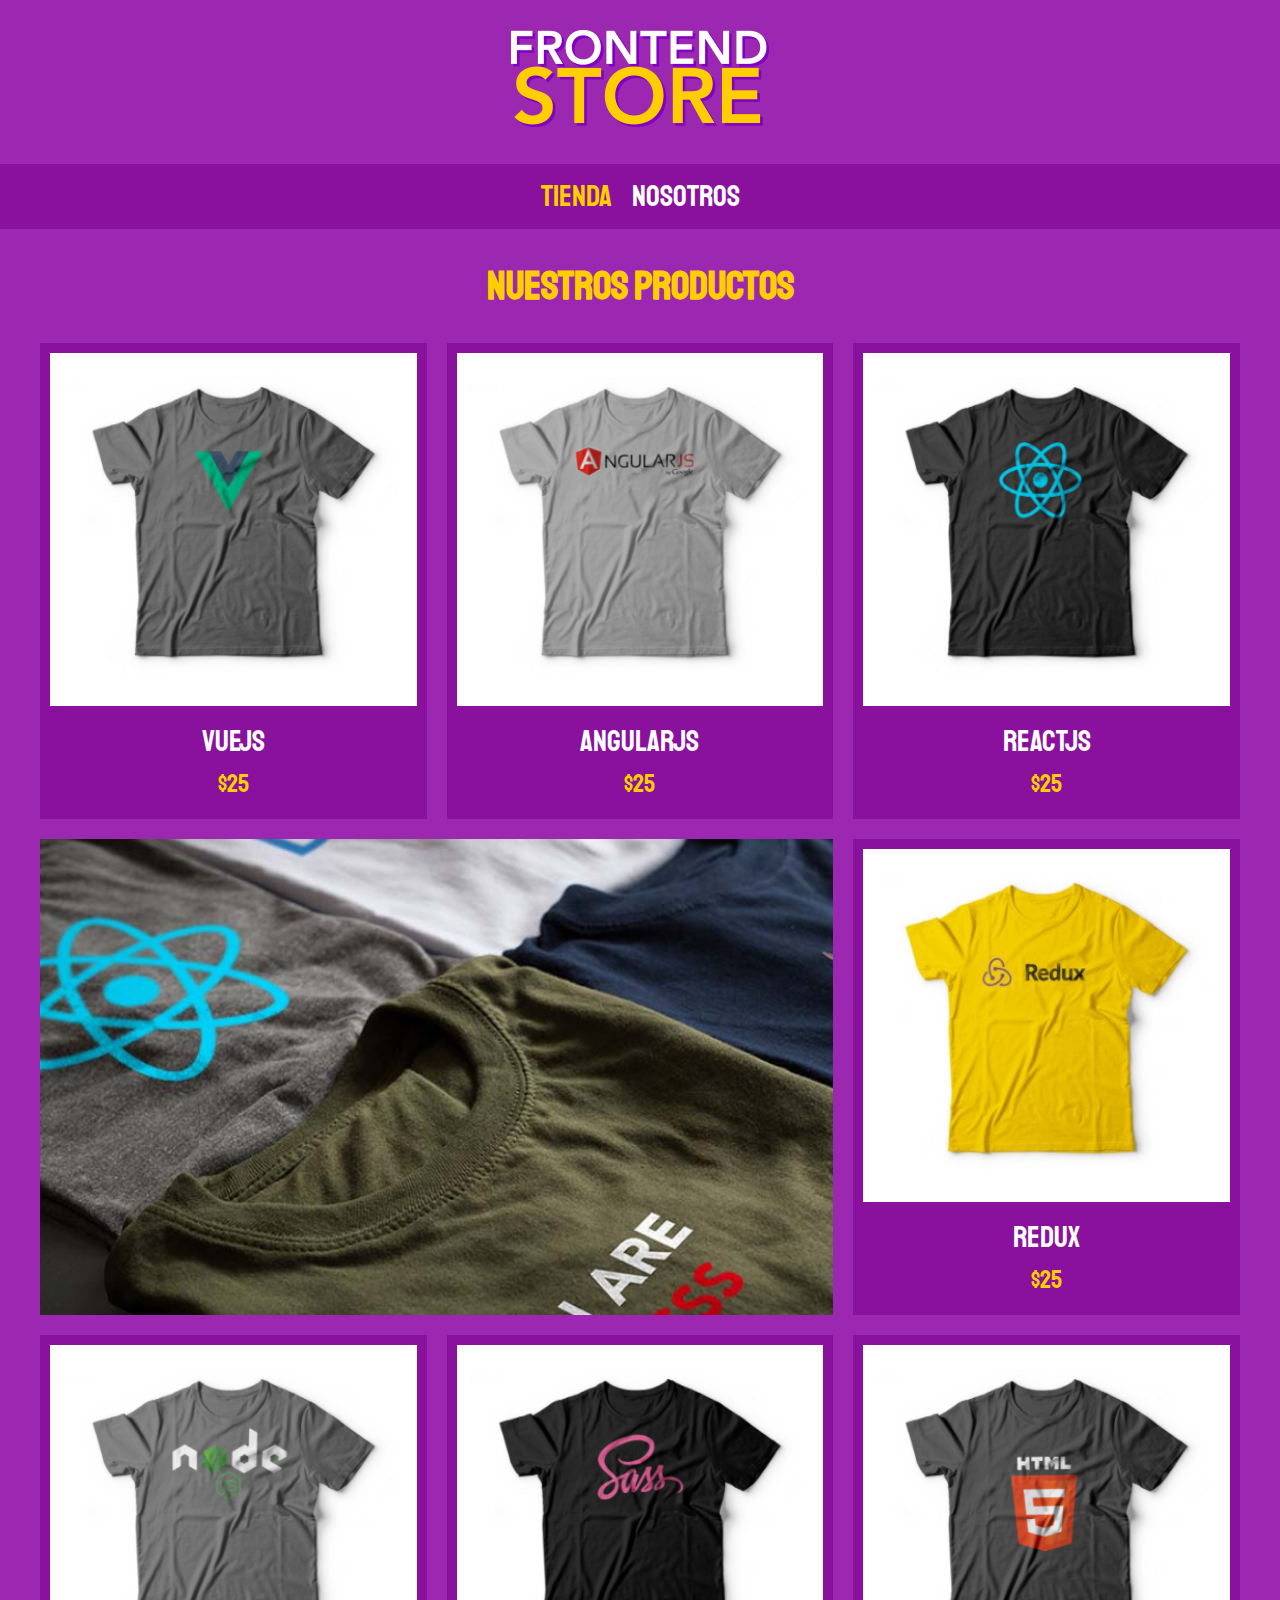
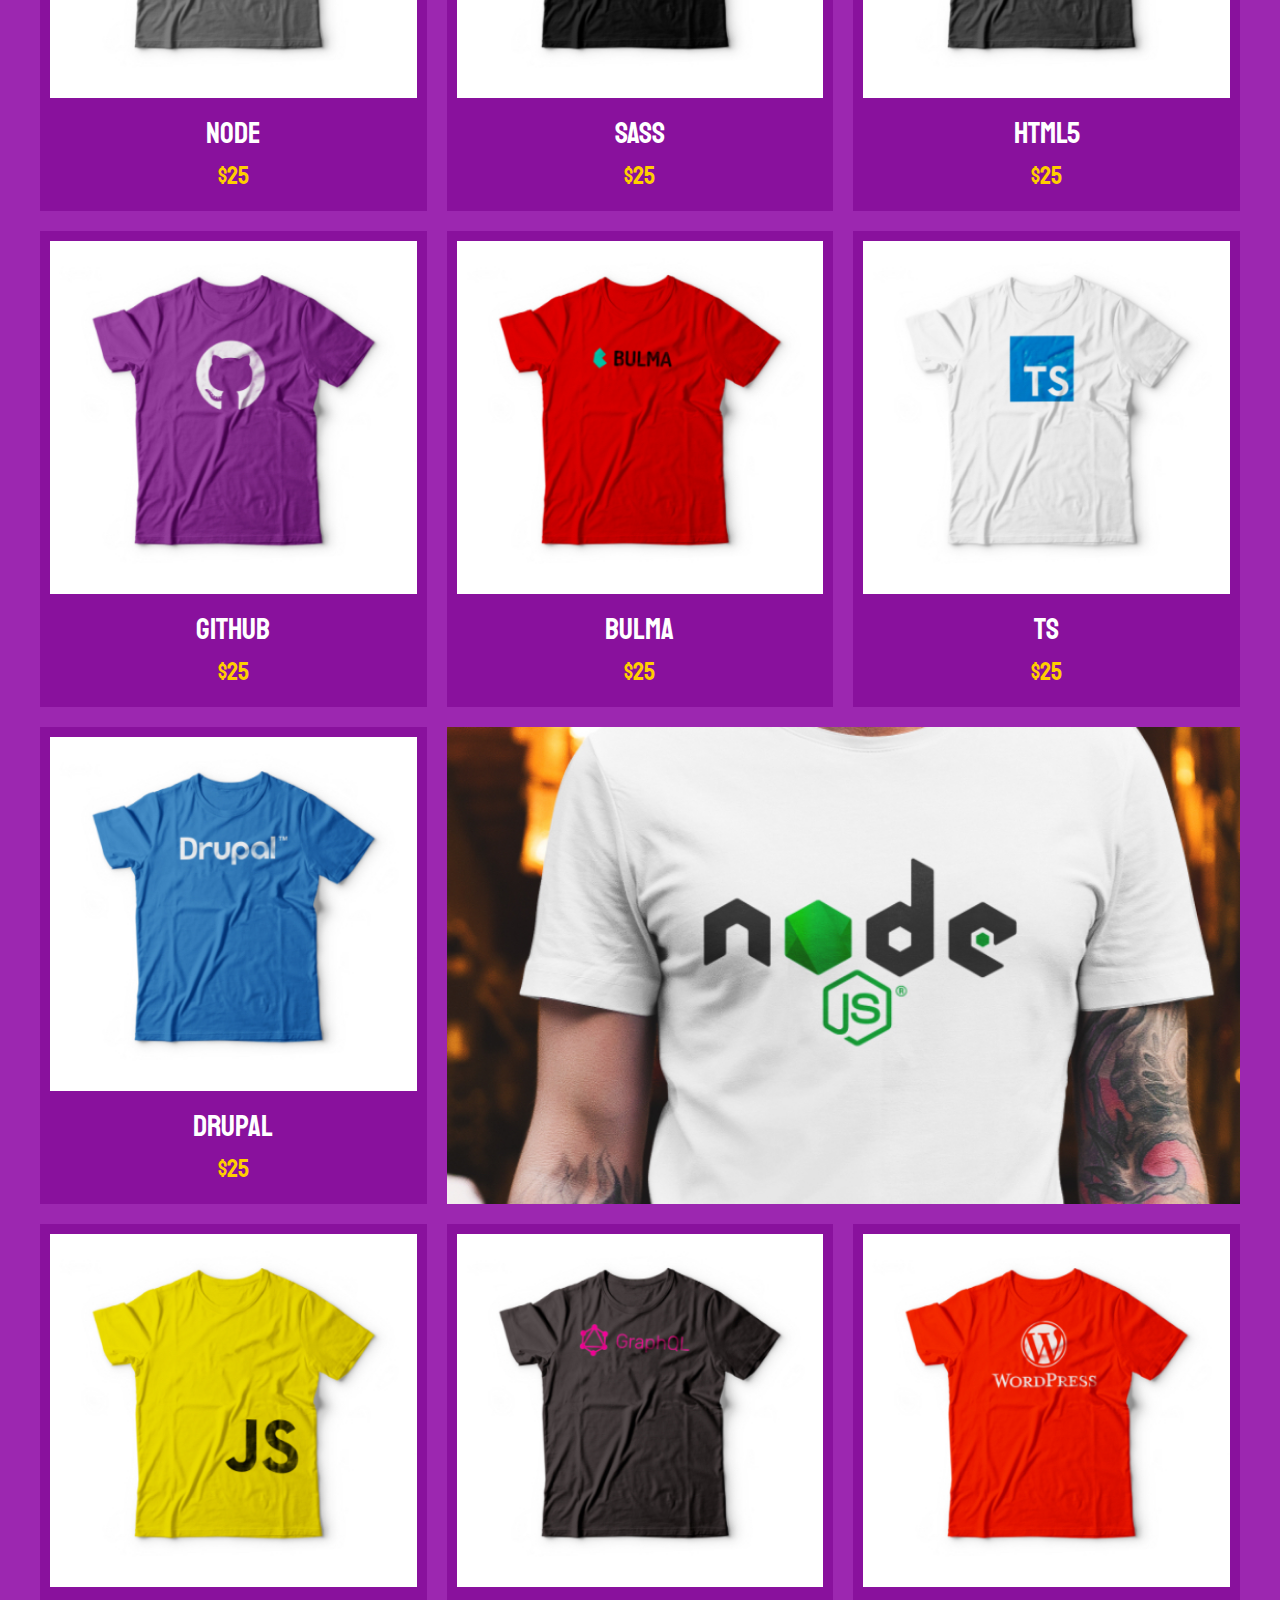
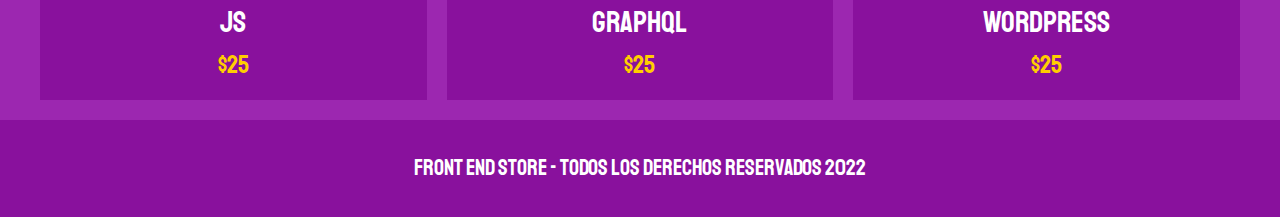
==== index.html @ 99e8f600 "se agrega el proyecto" ====
<!DOCTYPE html>
<html lang="en">
<head>
    <meta charset="UTF-8">
    <meta http-equiv="X-UA-Compatible" content="IE=edge">
    <meta name="viewport" content="width=device-width, initial-scale=1.0">
    <title>FrontEnd Store</title>
    <link rel="stylesheet" href="css/normalize.css">
    <link rel="preconnect" href="https://fonts.googleapis.com">
    <link rel="preconnect" href="https://fonts.gstatic.com" crossorigin>
    <link href="https://fonts.googleapis.com/css2?family=Staatliches&display=swap" rel="stylesheet"> 
    <link rel="stylesheet" href="css/styles.css">
</head>
<body>
    <header class="header">
        <a href="index.html">
            <img class="header__logo" src="img/logo.png" alt="Logotipo">
        </a>
    </header>
    
    <nav class="navegacion">
        <a class="navegacion__enlace navegacion__enlace--activo" href="index.html">Tienda</a>
        <a class="navegacion__enlace" href="nosotros.html">Nosotros</a>
    </nav>

    <main class="contenedor">
        <h1>Nuestros Productos</h1>

        <div class="grid">
            <div class="producto">
                <a href="producto.html">
                    <img class="producto__imagen" src="img/1.jpg" alt="vuejs">
                    <div class="producto__informacion">
                        <p class="producto__nombre">VueJS</p>
                        <p class="producto__precio">$25</p>
                    </div>
                </a>
            </div> <!--.producto-->
            <div class="producto">
                <a href="producto.html">
                    <img class="producto__imagen" src="img/2.jpg" alt="vuejs">
                    <div class="producto__informacion">
                        <p class="producto__nombre">AngularJS</p>
                        <p class="producto__precio">$25</p>
                    </div>
                </a>
            </div> <!--.producto-->
            <div class="producto">
                <a href="producto.html">
                    <img class="producto__imagen" src="img/3.jpg" alt="vuejs">
                    <div class="producto__informacion">
                        <p class="producto__nombre">ReactJS</p>
                        <p class="producto__precio">$25</p>
                    </div>
                </a>
            </div> <!--.producto-->
            <div class="producto">
                <a href="producto.html">
                    <img class="producto__imagen" src="img/4.jpg" alt="vuejs">
                    <div class="producto__informacion"> 
                        <p class="producto__nombre">Redux</p>
                        <p class="producto__precio">$25</p>
                    </div>
                </a>
            </div> <!--.producto-->
            <div class="producto">
                <a href="producto.html">
                    <img class="producto__imagen" src="img/5.jpg" alt="vuejs">
                    <div class="producto__informacion">
                        <p class="producto__nombre">Node</p>
                        <p class="producto__precio">$25</p>
                    </div>
                </a>
            </div> <!--.producto-->
            <div class="producto">
                <a href="producto.html">
                    <img class="producto__imagen" src="img/6.jpg" alt="vuejs">
                    <div class="producto__informacion">
                        <p class="producto__nombre">SASS</p>
                        <p class="producto__precio">$25</p>
                    </div>
                </a>
            </div> <!--.producto-->
            <div class="producto">
                <a href="producto.html">
                    <img class="producto__imagen" src="img/7.jpg" alt="vuejs">
                    <div class="producto__informacion">
                        <p class="producto__nombre">Html5</p>
                        <p class="producto__precio">$25</p>
                    </div>
                </a>
            </div> <!--.producto-->
            <div class="producto">
                <a href="producto.html">
                    <img class="producto__imagen" src="img/8.jpg" alt="vuejs">
                    <div class="producto__informacion">
                        <p class="producto__nombre">GitHub</p>
                        <p class="producto__precio">$25</p>
                    </div>
                </a>
            </div> <!--.producto-->
            <div class="producto">
                <a href="producto.html">
                    <img class="producto__imagen" src="img/9.jpg" alt="vuejs">
                    <div class="producto__informacion">
                        <p class="producto__nombre">Bulma</p>
                        <p class="producto__precio">$25</p>
                    </div>
                </a>
            </div> <!--.producto-->
            <div class="producto">
                <a href="producto.html">
                    <img class="producto__imagen" src="img/10.jpg" alt="vuejs">
                    <div class="producto__informacion">
                        <p class="producto__nombre">TS</p>
                        <p class="producto__precio">$25</p>
                    </div>
                </a>
            </div> <!--.producto-->
            <div class="producto">
                <a href="producto.html">
                    <img class="producto__imagen" src="img/11.jpg" alt="vuejs">
                    <div class="producto__informacion">
                        <p class="producto__nombre">Drupal</p>
                        <p class="producto__precio">$25</p>
                    </div>
                </a>
            </div> <!--.producto-->
            <div class="producto">
                <a href="producto.html">
                    <img class="producto__imagen" src="img/12.jpg" alt="vuejs">
                    <div class="producto__informacion">
                        <p class="producto__nombre">JS</p>
                        <p class="producto__precio">$25</p>
                    </div>
                </a>
            </div> <!--.producto-->
            <div class="producto">
                <a href="producto.html">
                    <img class="producto__imagen" src="img/13.jpg" alt="vuejs">
                    <div class="producto__informacion">
                        <p class="producto__nombre">GraphQL</p>
                        <p class="producto__precio">$25</p>
                    </div>
                </a>
            </div> <!--.producto-->
            <div class="producto">
                <a href="producto.html">
                    <img class="producto__imagen" src="img/14.jpg" alt="vuejs">
                    <div class="producto__informacion">
                        <p class="producto__nombre">WordPress</p>
                        <p class="producto__precio">$25</p>
                    </div>
                </a>
            </div> <!--.producto-->
            
            <div class="grafico grafico--camisas"></div>
            <div class="grafico grafico--node"></div>
        </div>

    </main>

    <footer class="footer">
        <p class="footer__texto">Front End Store - Todos los derechos Reservados 2022</p>
    </footer>
    
</body>
</html>
---- css/styles.css ----
:root{
    --primario: #9C27B0;
    --primarioOscuro: #89119D;
    --secundario: #FFCE00;
    --secundarioOscuro: rgb(233, 187, 2);
    --blanco: #FFF;
    --negro: #000;

    --fuentePrincipal: 'Staatliches', cursive; 
}
html {
    box-sizing: border-box;
    font-size: 62.5%;

  }

  *, *:before, *:after {
    box-sizing: inherit;
  }

  /** Globales **/
body {
    background-color: var(--primario);
    font-size: 1.6rem;
    line-height: 1.5;
}

p{
    font-size: 1.8rem;
    font-family: Arial, Helvetica, sans-serif;
    color: var(--blanco);
}

a{
    text-decoration: none;
}
  
img{
    width: 100%; 
}

.contenedor {
    max-width: 120rem;
    margin: 0 auto;
}

h1, h2, h3 {
    text-align: center;
    color: var(--secundario);
    font-family: var(--fuentePrincipal);
}
h1{
    font-size: 4rem;
}
h2{
    font-size: 3.2rem;
}
h3{
    font-size: 2.4rem;
}

/**Header**/
.header {
    display: flex;
    justify-content: center;
}

.header__logo {
    margin: 3rem 0;

}

/**Footer**/
.footer {
    background-color: var(--primarioOscuro);
    padding: 1rem 0;
    margin-top: 2rem;
}

.footer__texto{
    font-family: var(--fuentePrincipal);
    font-size: 2.2rem;
    text-align: center;

}

/**Navegacion**/
.navegacion {
    background-color: var(--primarioOscuro);
    padding: 1rem 0;
    display: flex;
    justify-content: center;
    gap: 2rem;
}
.navegacion__enlace{
    font-family: var(--fuentePrincipal);
    color: var(--blanco);
    font-size: 3rem;
   
}
.navegacion__enlace--activo,
.navegacion__enlace:hover {
    color: var(--secundario);
}
/**Grid esta parte define la cuadricula con filas columnas y espacios**/
.grid { 
    display: grid;
    grid-template-columns: repeat(2, 1fr); /** de esta manera se divide la grilla en 2 columnas**/
    gap: 2rem; /* define el espacio entre elementos en este caso entre las columnas*/
}
@media (min-width: 768px) {
    .grid {
        grid-template-columns: repeat(3, 1fr);
    }
    
}
/** Producto **/
.producto {
    background-color: var(--primarioOscuro);
    padding: 1rem;

}


.producto__nombre{
    font-size: 3rem;
}
.producto__precio{
    font-size: 2.5rem;
    color: var(--secundario)
}

.producto__nombre,
.producto__precio {
    font-family: var(--fuentePrincipal);
    text-align: center;
    margin: 1rem 0; /* pone margen de 1rem arriba y abajo (top bottom) derecha e izquierda quedan sin margen*/
    line-height: 1.2;
}

/*Graficos*/

.grafico{
    min-height: 30rem;
    background-repeat: no-repeat;
    background-size: cover;
    

}
.grafico--camisas{
    grid-row: 2 / 3; /*posiciona el elemento en la fila indicada dentro del grid*/
    grid-column: 1 / 3;
    background-image: url(../img/grafico1.jpg);
}

.grafico--node{
    background-image: url(../img/grafico2.jpg);
    grid-row: 8 / 9;
    grid-column: 1/ 3;
}

@media (min-width: 768px ) {
    .grafico--node{
        grid-row: 5 / 6;
        grid-column: 2 / 4;
    }
}

.grid__parrafo{
    grid-column: 1 / 3;
}

/*Nosotros*/
.nosotros{
    display:grid;
    grid-template-rows: repeat(2, auto); /*auto para que la imagen ocupe el espacio disponible con los elementos*/
}

@media (min-width: 768px) {
    .nosotros {
     grid-template-columns: repeat(2, 1fr);
     column-gap: 2rem;
    }   
}

.nosotros__imagen {
    grid-row: 1 / 2;
}
@media (min-width: 768px) {
    .nosotros__imagen {
        grid-column: 2 / 3;
    }
    
}

/** Bloques **/

.bloques {
    display: grid;
    grid-template-columns: repeat(2, 1fr);
    gap: 2rem;
}
@media (min-width: 768px) {
    .bloques {
        grid-template-columns: repeat(4, 1fr);
    }
}
.bloque {
   text-align: center;
}

.bloque__titulo {
    margin: 0;
}

@media (min-width: 768px) {
    .camisa {
        display: grid;
        grid-template-columns: repeat(2, 1fr);
        gap: 2rem;
    }  
}

.formulario {
display: grid;
grid-template-columns: repeat(2, 1fr);
gap: 2rem;

}

.formulario__campo {
    /*border-color: var(--primarioOscuro);
    border-width: 1rem;
    border-style: solid;*/
    
    border: 1rem solid var(--primarioOscuro); /* esta linea resume las 3 anterioes*/
    background-color: transparent;
    font-size: 2rem;
    font-family: Arial, Helvetica, sans-serif;
    color: var(--blanco);
    padding: 1rem;
    appearance: none;

}

.formulario__submit {
    background-color: var(--secundario);
    border: none;
    font-size: 2rem;
    font-family: var(--fuentePrincipal);
    padding: 2rem;
    transition: background-color .3s ease;
    grid-column: 1 / 3;

}

.formulario__submit:hover {
    cursor: pointer;
    background-color: var(--secundarioOscuro);

}
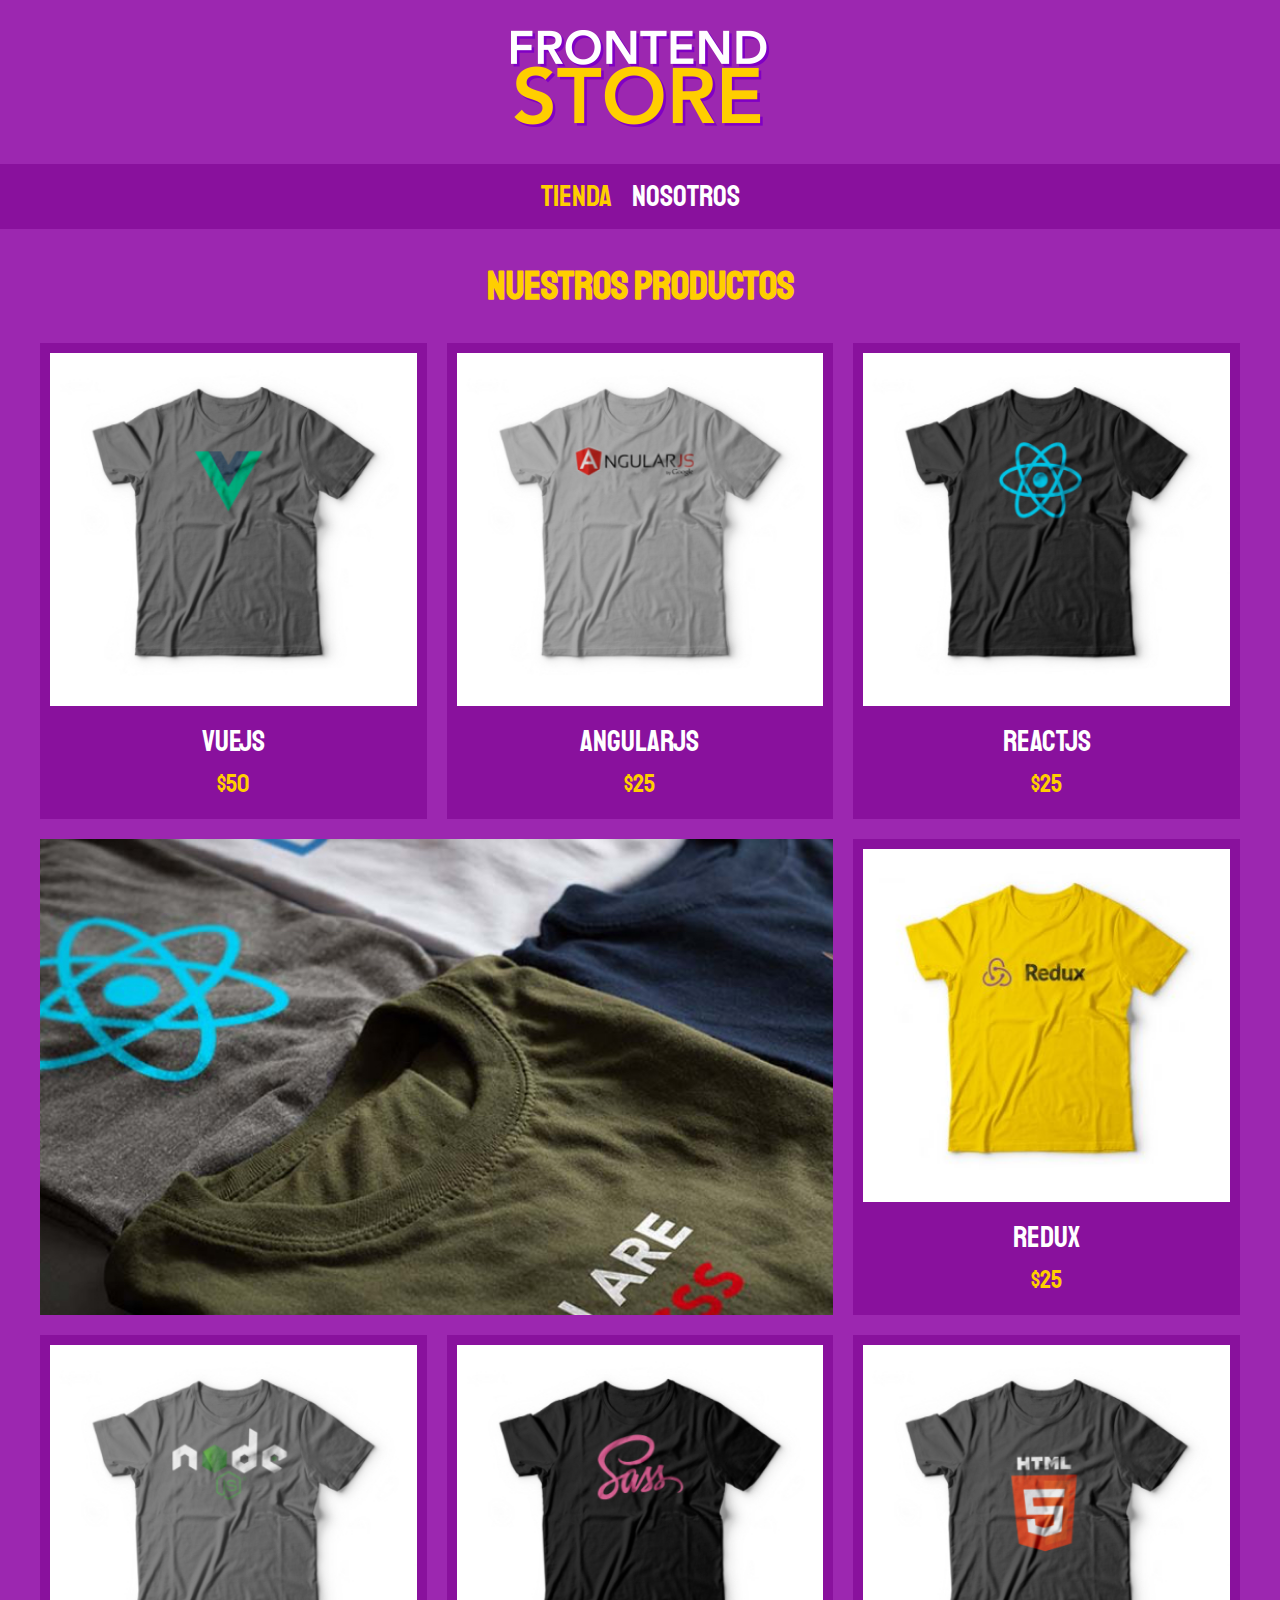
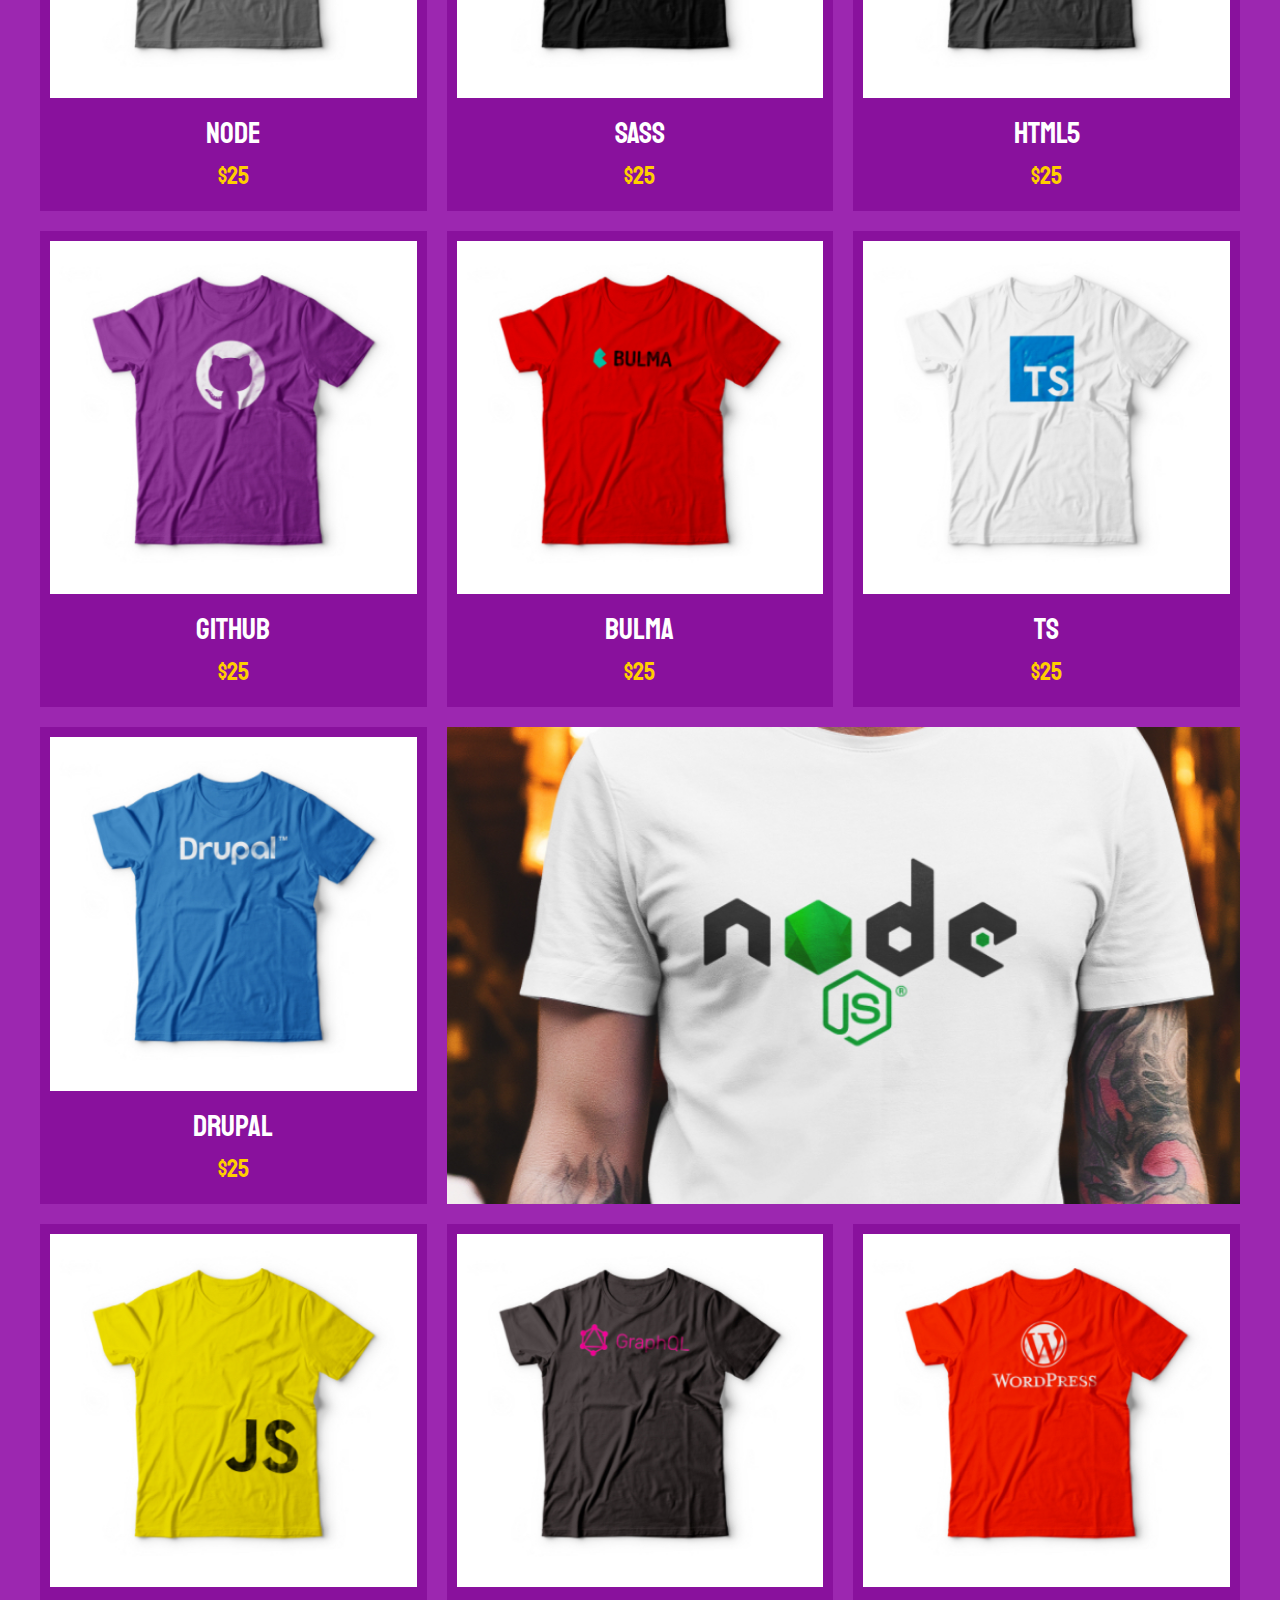
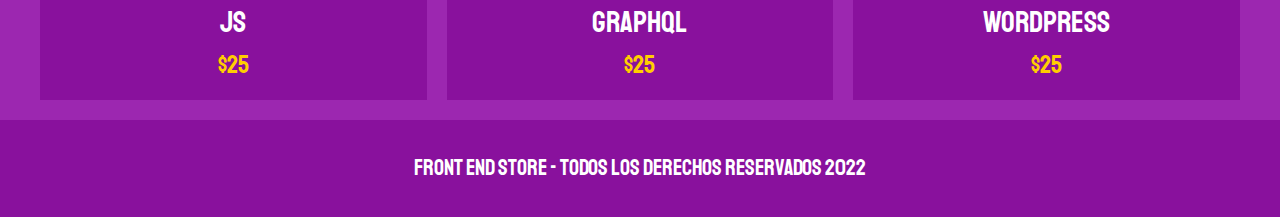
==== commit 22dd0418: "cambio de valor en producto" ====
--- a/index.html
+++ b/index.html
@@ -32,7 +32,7 @@
                     <img class="producto__imagen" src="img/1.jpg" alt="vuejs">
                     <div class="producto__informacion">
                         <p class="producto__nombre">VueJS</p>
-                        <p class="producto__precio">$25</p>
+                        <p class="producto__precio">$50</p>
                     </div>
                 </a>
             </div> <!--.producto-->
